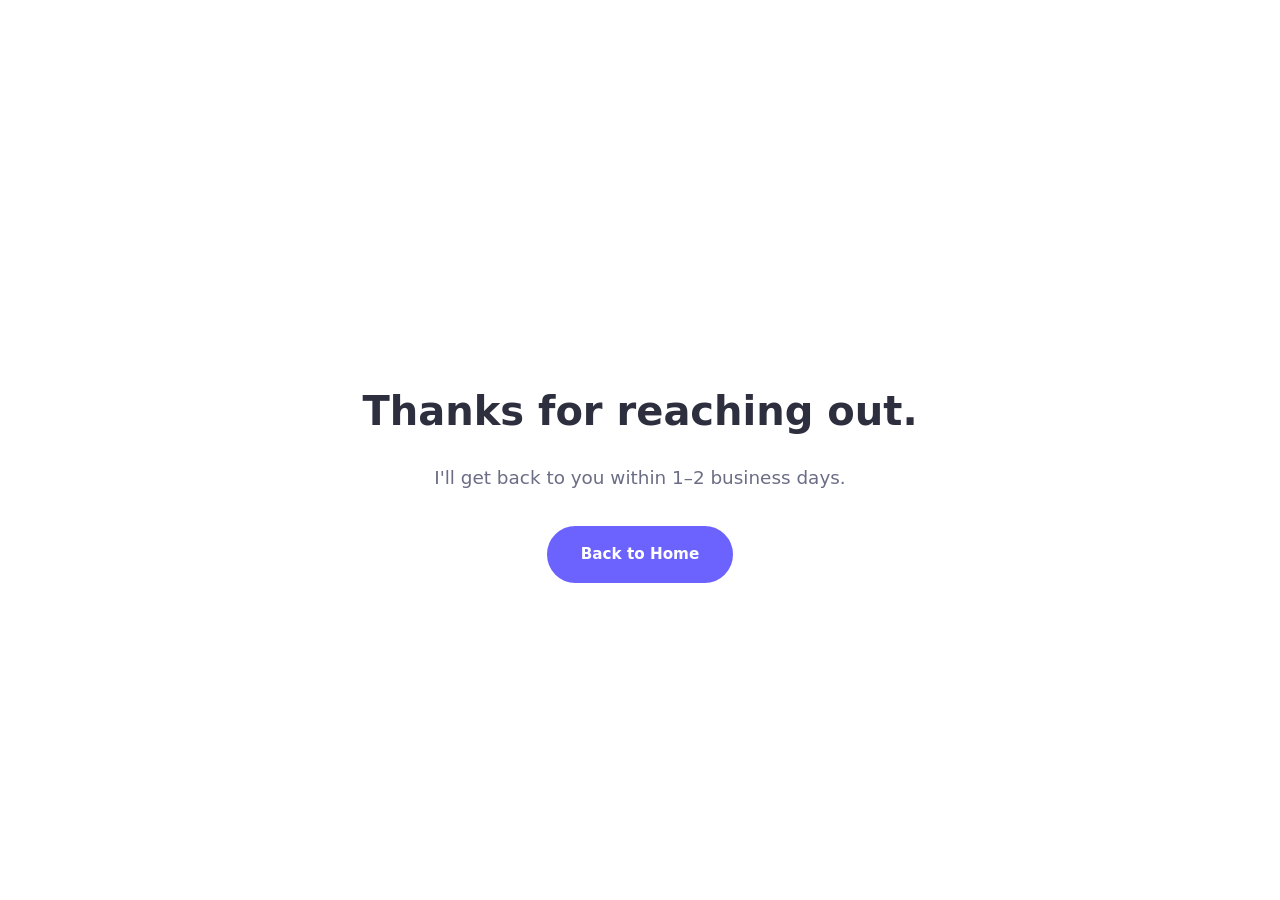
==== thanks.html @ 8c0ea3c6 "Create thanks.html" ====
<!DOCTYPE html>
<html lang="en">
<head>
  <meta charset="UTF-8" />
  <meta name="viewport" content="width=device-width, initial-scale=1.0" />
  <title>Thanks | Matej Križić</title>
  <link rel="stylesheet" href="styles.css" />
</head>
<body>
  <section class="hero" style="min-height: 100vh; display: flex; align-items: center; justify-content: center; text-align: center;">
    <div class="hero-content">
      <h1 style="font-size: 2.5rem; margin-bottom: 1rem;">Thanks for reaching out.</h1>
      <p class="hero-desc" style="max-width: 500px; margin: 0 auto 2rem;">I'll get back to you within 1–2 business days.</p>
      <a href="index.html" class="btn btn-primary">Back to Home</a>
    </div>
  </section>
</body>
</html>
---- styles.css ----
/* ========== CSS Variables ========== */
:root {
  --primary: #6c63ff;
  --primary-dark: #5a52d5;
  --primary-light: #8b85ff;
  --bg: #ffffff;
  --bg-alt: #f8f9fc;
  --text: #2d2e3e;
  --text-light: #6b6d85;
  --text-muted: #9b9db5;
  --border: #e8e8f0;
  --card-bg: #ffffff;
  --nav-bg: rgba(255, 255, 255, 0.9);
  --shadow: 0 4px 20px rgba(0, 0, 0, 0.06);
  --shadow-lg: 0 12px 40px rgba(0, 0, 0, 0.1);
  --radius: 12px;
  --transition: 0.3s cubic-bezier(0.4, 0, 0.2, 1);
  --font: 'Segoe UI', system-ui, -apple-system, sans-serif;
}

[data-theme="dark"] {
  --primary: #8b85ff;
  --primary-dark: #6c63ff;
  --primary-light: #a8a3ff;
  --bg: #0f0f1a;
  --bg-alt: #1a1a2e;
  --text: #e8e8f0;
  --text-light: #a0a0b8;
  --text-muted: #6b6d85;
  --border: #2a2a3e;
  --card-bg: #1a1a2e;
  --nav-bg: rgba(15, 15, 26, 0.9);
  --shadow: 0 4px 20px rgba(0, 0, 0, 0.3);
  --shadow-lg: 0 12px 40px rgba(0, 0, 0, 0.5);
}

/* ========== Reset & Base ========== */
*, *::before, *::after {
  margin: 0;
  padding: 0;
  box-sizing: border-box;
}

html {
  scroll-behavior: smooth;
  font-size: 16px;
}

body {
  font-family: var(--font);
  background: var(--bg);
  color: var(--text);
  line-height: 1.7;
  overflow-x: hidden;
  transition: background var(--transition), color var(--transition);
}

a {
  color: inherit;
  text-decoration: none;
}

ul { list-style: none; }

img { max-width: 100%; display: block; }

.container {
  max-width: 1200px;
  margin: 0 auto;
  padding: 0 24px;
}

.section {
  padding: 100px 0;
  position: relative;
}

.alt-section {
  background: var(--bg-alt);
}

.section-title {
  font-size: 2.5rem;
  font-weight: 800;
  text-align: center;
  margin-bottom: 12px;
  background: linear-gradient(135deg, var(--primary), var(--primary-light));
  -webkit-background-clip: text;
  -webkit-text-fill-color: transparent;
  background-clip: text;
}

.section-subtitle {
  text-align: center;
  color: var(--text-muted);
  margin-bottom: 60px;
  font-size: 1.1rem;
}

/* ========== Reveal Animation ========== */
.reveal {
  opacity: 0;
  transform: translateY(40px);
  transition: opacity 0.7s ease, transform 0.7s ease;
}

.reveal.visible {
  opacity: 1;
  transform: translateY(0);
}

/* ========== Buttons ========== */
.btn {
  display: inline-flex;
  align-items: center;
  gap: 10px;
  padding: 14px 32px;
  border-radius: 50px;
  font-weight: 600;
  font-size: 0.95rem;
  border: 2px solid transparent;
  cursor: pointer;
  transition: all var(--transition);
  font-family: var(--font);
}

.btn-primary {
  background: var(--primary);
  color: #fff;
  border-color: var(--primary);
}

.btn-primary:hover {
  background: var(--primary-dark);
  border-color: var(--primary-dark);
  transform: translateY(-2px);
  box-shadow: 0 8px 24px rgba(108, 99, 255, 0.35);
}

.btn-outline {
  background: transparent;
  color: var(--primary);
  border-color: var(--primary);
}

.btn-outline:hover {
  background: var(--primary);
  color: #fff;
  transform: translateY(-2px);
}

.btn-block {
  width: 100%;
  justify-content: center;
}

/* ========== Navigation ========== */
.navbar {
  position: fixed;
  top: 0;
  left: 0;
  right: 0;
  z-index: 1000;
  background: var(--nav-bg);
  backdrop-filter: blur(20px);
  -webkit-backdrop-filter: blur(20px);
  border-bottom: 1px solid var(--border);
  transition: all var(--transition);
}

.nav-container {
  max-width: 1200px;
  margin: 0 auto;
  padding: 0 24px;
  display: flex;
  align-items: center;
  justify-content: space-between;
  height: 70px;
}

.nav-logo {
  font-size: 1.8rem;
  font-weight: 800;
  background: linear-gradient(135deg, var(--primary), var(--primary-light));
  -webkit-background-clip: text;
  -webkit-text-fill-color: transparent;
  background-clip: text;
}

.nav-menu {
  display: flex;
  gap: 8px;
}

.nav-link {
  padding: 8px 16px;
  border-radius: 8px;
  font-weight: 500;
  color: var(--text-light);
  transition: all var(--transition);
  font-size: 0.9rem;
}

.nav-link:hover,
.nav-link.active {
  color: var(--primary);
  background: rgba(108, 99, 255, 0.08);
}

.nav-actions {
  display: flex;
  align-items: center;
  gap: 12px;
}

.theme-toggle {
  background: none;
  border: 2px solid var(--border);
  border-radius: 50%;
  width: 40px;
  height: 40px;
  display: flex;
  align-items: center;
  justify-content: center;
  cursor: pointer;
  color: var(--text);
  font-size: 1rem;
  transition: all var(--transition);
}

.theme-toggle:hover {
  border-color: var(--primary);
  color: var(--primary);
}

.hamburger {
  display: none;
  background: none;
  border: none;
  cursor: pointer;
  flex-direction: column;
  gap: 5px;
  padding: 4px;
}

.hamburger span {
  display: block;
  width: 24px;
  height: 2px;
  background: var(--text);
  border-radius: 2px;
  transition: all var(--transition);
}

.hamburger.active span:nth-child(1) {
  transform: rotate(45deg) translate(5px, 5px);
}

.hamburger.active span:nth-child(2) {
  opacity: 0;
}

.hamburger.active span:nth-child(3) {
  transform: rotate(-45deg) translate(5px, -5px);
}

/* ========== Hero ========== */
.hero {
  min-height: 100vh;
  display: flex;
  align-items: center;
  justify-content: center;
  position: relative;
  padding: 120px 24px 60px;
  overflow: hidden;
}

.hero-bg {
  position: absolute;
  inset: 0;
  background: radial-gradient(ellipse at top left, rgba(108, 99, 255, 0.08), transparent 50%),
              radial-gradient(ellipse at bottom right, rgba(139, 133, 255, 0.06), transparent 50%);
  pointer-events: none;
}

.hero-content {
  text-align: center;
  max-width: 800px;
  position: relative;
  z-index: 1;
}

.hero-greeting {
  font-size: 1.2rem;
  color: var(--primary);
  font-weight: 600;
  margin-bottom: 8px;
  letter-spacing: 2px;
  text-transform: uppercase;
}

.hero-name {
  font-size: 4.5rem;
  font-weight: 900;
  line-height: 1.1;
  margin-bottom: 20px;
  background: linear-gradient(135deg, var(--text), var(--primary));
  -webkit-background-clip: text;
  -webkit-text-fill-color: transparent;
  background-clip: text;
}

.hero-tagline {
  font-size: 1.6rem;
  margin-bottom: 24px;
  color: var(--text-light);
}

.static-text {
  font-weight: 400;
}

.dynamic-text {
  color: var(--primary);
  font-weight: 700;
}

.cursor {
  display: inline-block;
  width: 3px;
  margin-left: 2px;
  animation: blink 0.8s step-end infinite;
  color: var(--primary);
}

@keyframes blink {
  50% { opacity: 0; }
}

.hero-desc {
  font-size: 1.15rem;
  color: var(--text-light);
  max-width: 560px;
  margin: 0 auto 36px;
  line-height: 1.8;
}

.hero-buttons {
  display: flex;
  gap: 16px;
  justify-content: center;
  flex-wrap: wrap;
  margin-bottom: 40px;
}

.hero-socials {
  display: flex;
  gap: 16px;
  justify-content: center;
}

.hero-socials a {
  width: 44px;
  height: 44px;
  display: flex;
  align-items: center;
  justify-content: center;
  border-radius: 50%;
  border: 2px solid var(--border);
  color: var(--text-light);
  font-size: 1.1rem;
  transition: all var(--transition);
}

.hero-socials a:hover {
  border-color: var(--primary);
  color: var(--primary);
  transform: translateY(-3px);
}

.availability-note {
  text-align: center;
  color: var(--text-muted);
  font-size: 0.85rem;
  margin-top: -20px;
  margin-bottom: 36px;
}

.scroll-indicator {
  position: absolute;
  bottom: 40px;
  left: 50%;
  transform: translateX(-50%);
  display: flex;
  flex-direction: column;
  align-items: center;
  gap: 8px;
  color: var(--text-muted);
  font-size: 0.8rem;
  letter-spacing: 2px;
  text-transform: uppercase;
}

.scroll-arrow {
  width: 2px;
  height: 30px;
  background: var(--text-muted);
  position: relative;
  overflow: hidden;
}

.scroll-arrow::after {
  content: '';
  position: absolute;
  top: -100%;
  left: 0;
  right: 0;
  height: 100%;
  background: var(--primary);
  animation: scrollDown 2s ease-in-out infinite;
}

@keyframes scrollDown {
  0% { top: -100%; }
  50% { top: 100%; }
  100% { top: 100%; }
}

/* ========== About ========== */
.about-grid {
  display: grid;
  grid-template-columns: 1fr 1.5fr;
  gap: 60px;
  align-items: center;
}

.about-image {
  display: flex;
  justify-content: center;
}

.about-img-placeholder {
  width: 320px;
  height: 380px;
  border-radius: var(--radius);
  background: linear-gradient(135deg, var(--primary), var(--primary-light));
  display: flex;
  flex-direction: column;
  align-items: center;
  justify-content: center;
  gap: 12px;
  color: #fff;
  font-size: 3rem;
  opacity: 0.85;
}

.about-img-placeholder span {
  font-size: 1rem;
  font-weight: 500;
  opacity: 0.8;
}

.about-text h3 {
  font-size: 1.6rem;
  margin-bottom: 16px;
}

.about-text {
  max-width: 65ch;
}

.about-text p {
  color: var(--text-light);
  margin-bottom: 16px;
  line-height: 1.8;
}

.about-stats {
  display: grid;
  grid-template-columns: repeat(4, 1fr);
  gap: 16px;
  margin-top: 32px;
}

.stat {
  text-align: center;
  padding: 20px 12px;
  background: var(--card-bg);
  border-radius: var(--radius);
  border: 1px solid var(--border);
  transition: all var(--transition);
}

.stat:hover {
  transform: translateY(-4px);
  box-shadow: var(--shadow);
}

.stat-number {
  font-size: 2rem;
  font-weight: 800;
  color: var(--primary);
  display: block;
}

.stat-label {
  font-size: 0.85rem;
  color: var(--text-muted);
  font-weight: 500;
}

/* ========== Why Work With Me ========== */
.why-grid {
  display: grid;
  grid-template-columns: repeat(2, 1fr);
  gap: 24px;
}

.why-card {
  background: var(--card-bg);
  border: 1px solid var(--border);
  border-radius: var(--radius);
  padding: 32px;
  text-align: center;
  transition: all var(--transition);
}

.why-card:hover {
  transform: translateY(-6px);
  box-shadow: 0 20px 50px rgba(108, 99, 255, 0.08);
  border-color: rgba(108, 99, 255, 0.15);
}

.why-card i {
  font-size: 2.2rem;
  color: var(--primary);
  margin-bottom: 16px;
}

.why-card h3 {
  font-size: 1.15rem;
  margin-bottom: 12px;
}

.why-card p {
  color: var(--text-light);
  font-size: 0.9rem;
  line-height: 1.6;
}

@media (max-width: 768px) {
  .why-grid {
    grid-template-columns: 1fr;
  }
}

/* ========== Skills ========== */
.skills-grid {
  display: grid;
  grid-template-columns: repeat(3, 1fr);
  gap: 30px;
}

.skill-category {
  background: var(--card-bg);
  border: 1px solid var(--border);
  border-radius: var(--radius);
  padding: 32px;
  transition: all var(--transition);
}

.skill-category:hover {
  box-shadow: var(--shadow-lg);
  transform: translateY(-4px);
}

.skill-category h3 {
  font-size: 1.2rem;
  margin-bottom: 24px;
  display: flex;
  align-items: center;
  gap: 10px;
  color: var(--primary);
}

.skill-tags {
  display: flex;
  flex-wrap: wrap;
  gap: 10px;
}

.skill-tag {
  padding: 8px 18px;
  background: rgba(108, 99, 255, 0.08);
  color: var(--text);
  border: 1px solid var(--border);
  border-radius: 50px;
  font-size: 0.85rem;
  font-weight: 600;
  transition: all var(--transition);
}

.skill-tag:hover {
  background: var(--primary);
  color: #fff;
  border-color: var(--primary);
  transform: translateY(-2px);
}

/* ========== What I Offer ========== */
.offer-grid {
  display: grid;
  grid-template-columns: repeat(2, 1fr);
  gap: 30px;
  margin-bottom: 40px;
}

.offer-card {
  background: var(--card-bg);
  border: 1px solid var(--border);
  border-radius: var(--radius);
  padding: 32px;
  text-align: center;
  transition: all var(--transition);
}

.offer-card:hover {
  transform: translateY(-5px);
  box-shadow: var(--shadow-lg);
}

.offer-card i {
  font-size: 2.5rem;
  color: var(--primary);
  margin-bottom: 16px;
}

.offer-card h3 {
  font-size: 1.2rem;
  margin-bottom: 12px;
}

.offer-card p {
  color: var(--text-light);
  font-size: 0.9rem;
  line-height: 1.6;
}

.pricing-note {
  background: rgba(108, 99, 255, 0.05);
  border-left: 4px solid var(--primary);
  border-radius: var(--radius);
  padding: 24px;
  display: flex;
  align-items: center;
  gap: 16px;
  flex-wrap: wrap;
}

.pricing-note i {
  font-size: 1.8rem;
  color: var(--primary);
}

.pricing-note p {
  flex: 1;
  color: var(--text-light);
  margin: 0;
}

.pricing-note a {
  color: var(--primary);
  font-weight: 600;
}

.engagements {
  margin-top: 40px;
  text-align: center;
}

.engagements h3 {
  font-size: 1.1rem;
  margin-bottom: 16px;
  color: var(--text);
}

.engagement-tags {
  display: flex;
  flex-wrap: wrap;
  gap: 10px;
  justify-content: center;
}

.engagement-tag {
  padding: 8px 20px;
  background: var(--card-bg);
  border: 1px solid var(--border);
  border-radius: 50px;
  font-size: 0.85rem;
  font-weight: 600;
  color: var(--text-light);
}

@media (max-width: 768px) {
  .offer-grid {
    grid-template-columns: 1fr;
  }
}

/* ========== Process Steps ========== */
.process-steps {
  display: grid;
  grid-template-columns: repeat(4, 1fr);
  gap: 24px;
}

.process-step {
  text-align: center;
  padding: 32px 20px;
  background: var(--card-bg);
  border: 1px solid var(--border);
  border-radius: var(--radius);
  transition: all var(--transition);
}

.process-step:hover {
  transform: translateY(-4px);
  box-shadow: 0 12px 40px rgba(108, 99, 255, 0.06);
  border-color: rgba(108, 99, 255, 0.12);
}

.process-number {
  width: 48px;
  height: 48px;
  margin: 0 auto 16px;
  display: flex;
  align-items: center;
  justify-content: center;
  border-radius: 50%;
  background: linear-gradient(135deg, var(--primary), var(--primary-light));
  color: #fff;
  font-size: 1.2rem;
  font-weight: 800;
}

.process-step h3 {
  font-size: 1.1rem;
  margin-bottom: 8px;
}

.process-step p {
  color: var(--text-light);
  font-size: 0.9rem;
  line-height: 1.5;
}

@media (max-width: 768px) {
  .process-steps {
    grid-template-columns: repeat(2, 1fr);
  }
}

@media (max-width: 480px) {
  .process-steps {
    grid-template-columns: 1fr;
  }
}

/* ========== FAQ ========== */
.faq-list {
  max-width: 700px;
  margin: 0 auto;
  display: flex;
  flex-direction: column;
  gap: 16px;
}

.faq-item {
  background: var(--card-bg);
  border: 1px solid var(--border);
  border-radius: var(--radius);
  padding: 24px;
  transition: all var(--transition);
}

.faq-item:hover {
  border-color: rgba(108, 99, 255, 0.12);
}

.faq-item h3 {
  font-size: 1rem;
  margin-bottom: 6px;
  color: var(--text);
}

.faq-item p {
  color: var(--text-light);
  font-size: 0.9rem;
  margin: 0;
}

/* ========== Projects ========== */
.filter-buttons {
  display: flex;
  justify-content: center;
  gap: 12px;
  margin-bottom: 40px;
  flex-wrap: wrap;
}

.filter-btn {
  padding: 10px 24px;
  border: 2px solid var(--border);
  background: transparent;
  border-radius: 50px;
  font-weight: 600;
  font-size: 0.85rem;
  cursor: pointer;
  transition: all var(--transition);
  color: var(--text-light);
  font-family: var(--font);
}

.filter-btn.active,
.filter-btn:hover {
  background: var(--primary);
  border-color: var(--primary);
  color: #fff;
}

.projects-grid {
  display: grid;
  grid-template-columns: repeat(3, 1fr);
  gap: 30px;
}

.project-card {
  background: var(--card-bg);
  border: 1px solid var(--border);
  border-radius: var(--radius);
  overflow: hidden;
  transition: all var(--transition);
}

.project-card:hover {
  transform: translateY(-6px);
  box-shadow: var(--shadow-lg);
}

.project-card.hidden {
  display: none;
}

.project-img {
  height: 200px;
  display: flex;
  align-items: center;
  justify-content: center;
  font-size: 3rem;
  color: rgba(255, 255, 255, 0.7);
}

.project-info {
  padding: 24px;
}

.project-tag {
  display: inline-block;
  padding: 4px 12px;
  background: rgba(108, 99, 255, 0.1);
  color: var(--primary);
  border-radius: 50px;
  font-size: 0.75rem;
  font-weight: 700;
  text-transform: uppercase;
  letter-spacing: 1px;
  margin-bottom: 12px;
}

.project-info h3 {
  font-size: 1.2rem;
  margin-bottom: 8px;
  display: flex;
  align-items: center;
  gap: 10px;
  flex-wrap: wrap;
}

.project-status {
  font-size: 0.65rem;
  font-weight: 700;
  text-transform: uppercase;
  letter-spacing: 1px;
  padding: 3px 10px;
  border-radius: 50px;
  background: rgba(255, 193, 7, 0.15);
  color: #f59e0b;
  border: 1px solid rgba(255, 193, 7, 0.3);
}

.project-type {
  font-size: 0.65rem;
  font-weight: 700;
  text-transform: uppercase;
  letter-spacing: 1px;
  padding: 3px 10px;
  border-radius: 50px;
  background: rgba(108, 99, 255, 0.1);
  color: var(--primary);
  border: 1px solid rgba(108, 99, 255, 0.2);
}

.project-info p {
  color: var(--text-light);
  font-size: 0.9rem;
  margin-bottom: 16px;
  line-height: 1.6;
}

.project-tech {
  display: flex;
  flex-wrap: wrap;
  gap: 8px;
  margin-bottom: 16px;
}

.project-tech span {
  padding: 4px 12px;
  background: var(--bg-alt);
  border-radius: 6px;
  font-size: 0.75rem;
  font-weight: 600;
  color: var(--text-light);
  overflow-wrap: break-word;
}

.project-links {
  display: flex;
  gap: 16px;
}

.project-role,
.project-duration {
  font-size: 0.85rem;
  color: var(--text-muted);
  margin-bottom: 4px;
  font-weight: 500;
}

.project-role strong,
.project-duration strong {
  color: var(--text-light);
}

.project-metrics {
  margin: 12px 0;
  font-size: 0.8rem;
  color: var(--text-muted);
  border-top: 1px solid var(--border);
  padding-top: 10px;
}

.looking-content {
  max-width: 800px;
  margin: 0 auto;
  text-align: center;
  padding: 20px;
  background: var(--card-bg);
  border-radius: var(--radius);
  border: 1px solid var(--border);
}

.looking-content p {
  margin-bottom: 12px;
  line-height: 1.6;
}

.looking-content strong {
  color: var(--primary);
}

.availability-list {
  list-style: none;
  padding: 0;
  margin: 16px 0;
  display: flex;
  flex-direction: column;
  gap: 8px;
  align-items: center;
}

.availability-list li {
  color: var(--text-light);
  font-size: 0.95rem;
}

.availability-list li::before {
  content: '•';
  color: var(--primary);
  font-weight: 700;
  margin-right: 8px;
}

.project-link {
  font-size: 0.85rem;
  font-weight: 600;
  color: var(--primary);
  display: flex;
  align-items: center;
  gap: 6px;
  transition: all var(--transition);
}

.project-link:hover {
  color: var(--primary-dark);
  gap: 10px;
}

/* ========== Experience / Timeline ========== */
.timeline {
  position: relative;
  max-width: 800px;
  margin: 0 auto;
  padding-left: 40px;
}

.timeline::before {
  content: '';
  position: absolute;
  left: 15px;
  top: 0;
  bottom: 0;
  width: 2px;
  background: var(--border);
}

.timeline-item {
  position: relative;
  padding-bottom: 40px;
}

.timeline-item:last-child {
  padding-bottom: 0;
}

.timeline-dot {
  position: absolute;
  left: -32px;
  top: 6px;
  width: 14px;
  height: 14px;
  border-radius: 50%;
  background: var(--primary);
  border: 3px solid var(--bg);
  box-shadow: 0 0 0 2px var(--primary);
  z-index: 1;
}

.timeline-content {
  background: var(--card-bg);
  border: 1px solid var(--border);
  border-radius: var(--radius);
  padding: 24px;
  transition: all var(--transition);
}

.timeline-content:hover {
  box-shadow: var(--shadow);
}

.timeline-year {
  display: inline-block;
  padding: 4px 12px;
  background: rgba(108, 99, 255, 0.1);
  color: var(--primary);
  border-radius: 50px;
  font-size: 0.8rem;
  font-weight: 700;
  margin-bottom: 8px;
}

.timeline-content h3 {
  font-size: 1.2rem;
  margin-bottom: 4px;
}

.timeline-company {
  display: block;
  color: var(--text-muted);
  font-size: 0.9rem;
  margin-bottom: 12px;
  font-weight: 500;
}

.timeline-content p {
  color: var(--text-light);
  font-size: 0.9rem;
  line-height: 1.7;
}

/* ========== Testimonials ========== */
.testimonials-slider {
  max-width: 700px;
  margin: 0 auto;
  position: relative;
  min-height: 260px;
}

.testimonial-card {
  background: var(--card-bg);
  border: 1px solid var(--border);
  border-radius: var(--radius);
  padding: 40px;
  text-align: center;
  display: none;
  animation: fadeSlideIn 0.5s ease;
}

.testimonial-card.active {
  display: block;
}

@keyframes fadeSlideIn {
  from {
    opacity: 0;
    transform: translateY(20px);
  }
  to {
    opacity: 1;
    transform: translateY(0);
  }
}

.testimonial-card .fa-quote-left {
  font-size: 2rem;
  color: var(--primary);
  opacity: 0.3;
  margin-bottom: 16px;
}

.testimonial-card p {
  color: var(--text-light);
  font-size: 1.05rem;
  line-height: 1.8;
  margin-bottom: 24px;
  font-style: italic;
}

.testimonial-author {
  display: flex;
  align-items: center;
  justify-content: center;
  gap: 12px;
}

.testimonial-avatar {
  width: 48px;
  height: 48px;
  border-radius: 50%;
  background: linear-gradient(135deg, var(--primary), var(--primary-light));
  color: #fff;
  display: flex;
  align-items: center;
  justify-content: center;
  font-weight: 700;
  font-size: 0.9rem;
}

.testimonial-author strong {
  display: block;
  font-size: 0.95rem;
}

.testimonial-author span {
  color: var(--text-muted);
  font-size: 0.8rem;
}

.testimonial-nav {
  display: flex;
  justify-content: center;
  gap: 10px;
  margin-top: 24px;
}

.testimonial-dot {
  width: 12px;
  height: 12px;
  border-radius: 50%;
  border: 2px solid var(--border);
  background: transparent;
  cursor: pointer;
  transition: all var(--transition);
}

.testimonial-dot.active {
  background: var(--primary);
  border-color: var(--primary);
}

/* ========== Contact ========== */
#contact {
  padding: 100px 0 180px;
  min-height: 85vh;
}

.contact-grid {
  display: grid;
  grid-template-columns: 1fr 1.2fr;
  gap: 60px;
  align-items: start;
}

.contact-info h3 {
  font-size: 1.6rem;
  margin-bottom: 12px;
}

.contact-info > p {
  color: var(--text-light);
  margin-bottom: 32px;
}

.response-time {
  font-size: 0.85rem;
  color: var(--text-muted);
  margin-bottom: 24px;
  display: flex;
  align-items: center;
  gap: 6px;
}

.response-time::before {
  content: '';
  width: 8px;
  height: 8px;
  border-radius: 50%;
  background: #22c55e;
  display: inline-block;
  flex-shrink: 0;
}

.contact-detail {
  display: flex;
  gap: 16px;
  margin-bottom: 20px;
  align-items: flex-start;
}

.contact-detail i {
  width: 44px;
  height: 44px;
  min-width: 44px;
  display: flex;
  align-items: center;
  justify-content: center;
  border-radius: 50%;
  background: rgba(108, 99, 255, 0.1);
  color: var(--primary);
  font-size: 1.1rem;
}

.contact-detail div span {
  display: block;
  font-size: 0.8rem;
  color: var(--text-muted);
  font-weight: 500;
}

.contact-detail a {
  font-weight: 600;
  transition: color var(--transition);
}

.contact-detail a:hover {
  color: var(--primary);
}

.contact-socials {
  display: flex;
  gap: 12px;
  margin-top: 32px;
}

.contact-socials a {
  width: 44px;
  height: 44px;
  display: flex;
  align-items: center;
  justify-content: center;
  border-radius: 50%;
  border: 2px solid var(--border);
  color: var(--text-light);
  transition: all var(--transition);
}

.contact-socials a:hover {
  border-color: var(--primary);
  color: var(--primary);
  transform: translateY(-3px);
}

.contact-form {
  display: flex;
  flex-direction: column;
  gap: 16px;
}

.form-group input,
.form-group textarea {
  width: 100%;
  padding: 16px 20px;
  border: 2px solid var(--border);
  border-radius: var(--radius);
  background: var(--card-bg);
  color: var(--text);
  font-family: var(--font);
  font-size: 0.95rem;
  transition: all var(--transition);
  outline: none;
}

.form-group input:focus,
.form-group textarea:focus {
  border-color: var(--primary);
  box-shadow: 0 0 0 4px rgba(108, 99, 255, 0.1);
}

.form-group input::placeholder,
.form-group textarea::placeholder {
  color: var(--text-muted);
}

.form-group textarea {
  resize: vertical;
  min-height: 120px;
}

/* ========== Footer ========== */
.footer {
  padding: 40px 0;
  border-top: 1px solid var(--border);
}

.footer-content {
  display: flex;
  justify-content: space-between;
  align-items: center;
  gap: 16px;
  flex-wrap: wrap;
}

.footer-content p {
  color: var(--text-muted);
  font-size: 0.9rem;
}

.footer-links {
  display: flex;
  gap: 24px;
}

.footer-links a {
  color: var(--text-muted);
  font-size: 0.9rem;
  transition: color var(--transition);
}

.footer-links a:hover {
  color: var(--primary);
}

/* ========== Back to Top ========== */
.back-to-top {
  position: fixed;
  bottom: 30px;
  right: 30px;
  width: 48px;
  height: 48px;
  border-radius: 50%;
  background: var(--primary);
  color: #fff;
  border: none;
  font-size: 1.2rem;
  cursor: pointer;
  display: flex;
  align-items: center;
  justify-content: center;
  opacity: 0;
  visibility: hidden;
  transform: translateY(20px);
  transition: all var(--transition);
  box-shadow: 0 4px 16px rgba(108, 99, 255, 0.35);
  z-index: 999;
}

.back-to-top.visible {
  opacity: 1;
  visibility: visible;
  transform: translateY(0);
}

.back-to-top:hover {
  background: var(--primary-dark);
  transform: translateY(-3px);
  box-shadow: 0 8px 24px rgba(108, 99, 255, 0.4);
}

/* ========== Form notification ========== */
.form-notification {
  padding: 14px 20px;
  border-radius: var(--radius);
  font-weight: 600;
  font-size: 0.9rem;
  margin-top: 8px;
  animation: fadeSlideIn 0.3s ease;
}

.form-notification.success {
  background: rgba(34, 197, 94, 0.1);
  color: #22c55e;
  border: 1px solid rgba(34, 197, 94, 0.2);
}

.form-notification.error {
  background: rgba(239, 68, 68, 0.1);
  color: #ef4444;
  border: 1px solid rgba(239, 68, 68, 0.2);
}

/* ========== Responsive ========== */
@media (max-width: 992px) {
  .about-grid {
    grid-template-columns: 1fr;
    gap: 40px;
  }

  .skills-grid {
    grid-template-columns: repeat(2, 1fr);
  }

  .projects-grid {
    grid-template-columns: repeat(2, 1fr);
  }

  .contact-grid {
    grid-template-columns: 1fr;
    gap: 40px;
  }

  .about-stats {
    grid-template-columns: repeat(2, 1fr);
  }
}

@media (max-width: 768px) {
  .section {
    padding: 70px 0;
  }

  .section-title {
    font-size: 2rem;
  }

  .hero-name {
    font-size: 3rem;
  }

  .hero-tagline {
    font-size: 1.2rem;
  }

  .nav-menu {
    position: fixed;
    top: 70px;
    left: 0;
    right: 0;
    background: var(--nav-bg);
    backdrop-filter: blur(20px);
    -webkit-backdrop-filter: blur(20px);
    border-bottom: 1px solid var(--border);
    padding: 20px 24px;
    flex-direction: column;
    gap: 4px;
    transform: translateY(-110%);
    opacity: 0;
    transition: all var(--transition);
  }

  .nav-menu.active {
    transform: translateY(0);
    opacity: 1;
  }

  .nav-link {
    padding: 12px 16px;
    font-size: 1rem;
  }

  .hamburger {
    display: flex;
  }

  .skills-grid {
    grid-template-columns: 1fr;
  }

  .projects-grid {
    grid-template-columns: 1fr;
  }

  .about-stats {
    grid-template-columns: repeat(2, 1fr);
  }

  .scroll-indicator {
    display: none;
  }

  .footer-content {
    flex-direction: column;
    text-align: center;
  }
}

@media (max-width: 480px) {
  .hero-name {
    font-size: 2.2rem;
  }

  .hero-buttons {
    flex-direction: column;
    align-items: center;
  }

  .about-stats {
    grid-template-columns: repeat(2, 1fr);
  }

  .stat-number {
    font-size: 1.6rem;
  }
}
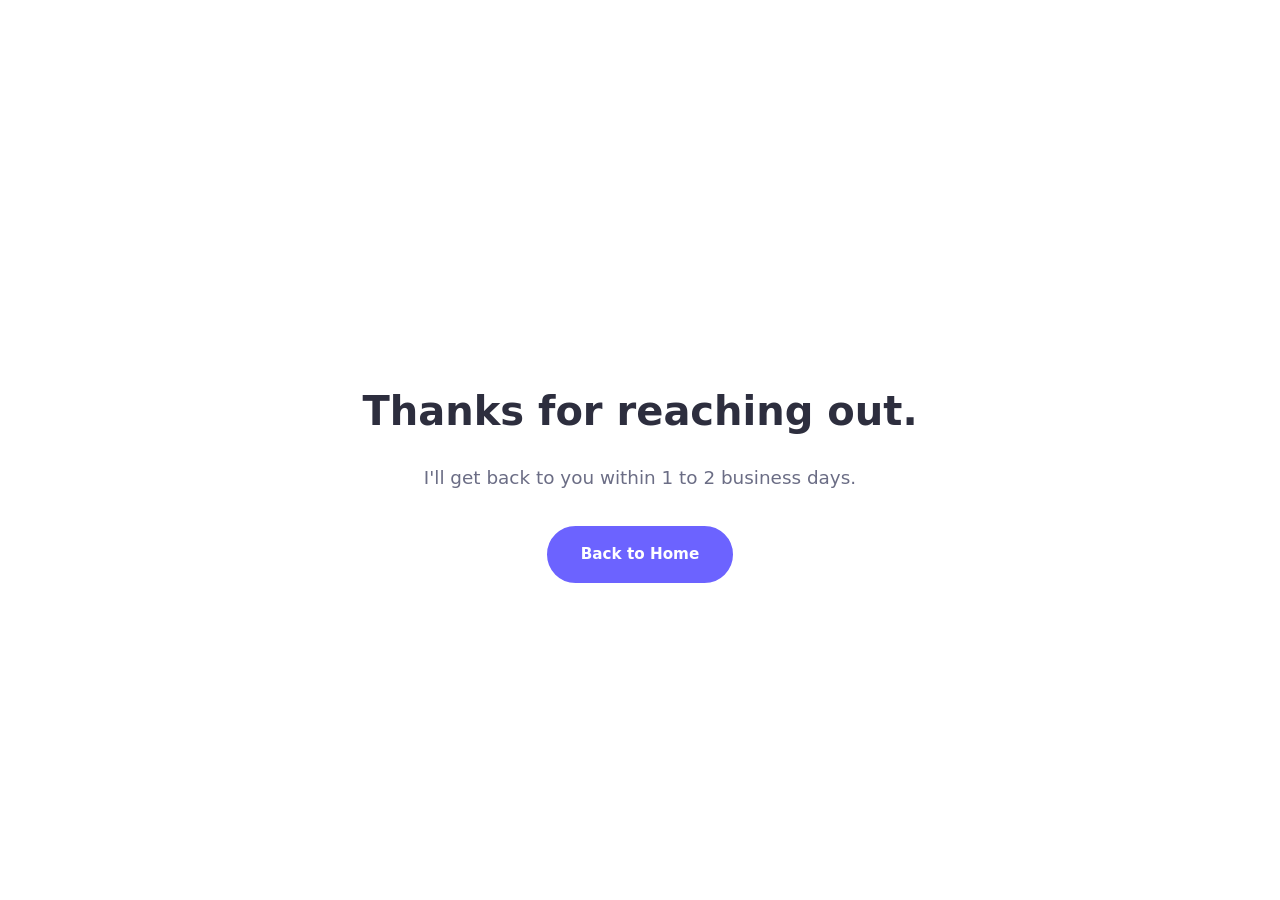
==== commit 1aacd813: "Normalize punctuation and copy across site Standardize wording and punctuation for consistency and r" ====
--- a/thanks.html
+++ b/thanks.html
@@ -10,7 +10,7 @@
   <section class="hero" style="min-height: 100vh; display: flex; align-items: center; justify-content: center; text-align: center;">
     <div class="hero-content">
       <h1 style="font-size: 2.5rem; margin-bottom: 1rem;">Thanks for reaching out.</h1>
-      <p class="hero-desc" style="max-width: 500px; margin: 0 auto 2rem;">I'll get back to you within 1–2 business days.</p>
+      <p class="hero-desc" style="max-width: 500px; margin: 0 auto 2rem;">I'll get back to you within 1 to 2 business days.</p>
       <a href="index.html" class="btn btn-primary">Back to Home</a>
     </div>
   </section>
--- a/styles.css
+++ b/styles.css
@@ -509,6 +509,38 @@
   font-weight: 500;
 }
 
+/* ========== Who I Work Best With ========== */
+.workwith-list {
+  max-width: 500px;
+  margin: 0 auto;
+  display: flex;
+  flex-direction: column;
+  gap: 16px;
+}
+
+.workwith-item {
+  display: flex;
+  align-items: center;
+  gap: 12px;
+  font-size: 1.05rem;
+  font-weight: 500;
+  color: var(--text);
+}
+
+.workwith-item i {
+  color: var(--primary);
+  font-size: 1.1rem;
+}
+
+.workwith-footer {
+  max-width: 550px;
+  margin: 32px auto 0;
+  text-align: center;
+  color: var(--text-light);
+  font-size: 0.95rem;
+  line-height: 1.6;
+}
+
 /* ========== Why Work With Me ========== */
 .why-grid {
   display: grid;
@@ -552,6 +584,27 @@
   .why-grid {
     grid-template-columns: 1fr;
   }
+}
+
+/* ========== My Approach ========== */
+.approach-card {
+  max-width: 700px;
+  margin: 0 auto;
+  padding: 40px;
+  background: var(--card-bg);
+  border: 1px solid var(--border);
+  border-radius: var(--radius);
+}
+
+.approach-card p {
+  color: var(--text-light);
+  font-size: 1rem;
+  line-height: 1.7;
+  margin-bottom: 16px;
+}
+
+.approach-card p:last-child {
+  margin-bottom: 0;
 }
 
 /* ========== Skills ========== */
@@ -607,15 +660,15 @@
   transform: translateY(-2px);
 }
 
-/* ========== What I Offer ========== */
-.offer-grid {
+/* ========== Services ========== */
+  .service-grid {
   display: grid;
   grid-template-columns: repeat(2, 1fr);
   gap: 30px;
   margin-bottom: 40px;
 }
 
-.offer-card {
+.service-card {
   background: var(--card-bg);
   border: 1px solid var(--border);
   border-radius: var(--radius);
@@ -624,23 +677,23 @@
   transition: all var(--transition);
 }
 
-.offer-card:hover {
+.service-card:hover {
   transform: translateY(-5px);
   box-shadow: var(--shadow-lg);
 }
 
-.offer-card i {
+.service-card i {
   font-size: 2.5rem;
   color: var(--primary);
   margin-bottom: 16px;
 }
 
-.offer-card h3 {
+.service-card h3 {
   font-size: 1.2rem;
   margin-bottom: 12px;
 }
 
-.offer-card p {
+.service-card p {
   color: var(--text-light);
   font-size: 0.9rem;
   line-height: 1.6;
@@ -702,9 +755,39 @@
 }
 
 @media (max-width: 768px) {
-  .offer-grid {
+.service-grid {
     grid-template-columns: 1fr;
   }
+}
+
+/* ========== Quality Guarantee ========== */
+.guarantee-card {
+  max-width: 700px;
+  margin: 0 auto;
+  text-align: center;
+  padding: 48px 40px;
+  background: var(--card-bg);
+  border: 1px solid var(--border);
+  border-radius: var(--radius);
+  transition: all var(--transition);
+}
+
+.guarantee-card:hover {
+  border-color: rgba(108, 99, 255, 0.12);
+}
+
+.guarantee-card i {
+  font-size: 2.5rem;
+  color: var(--primary);
+  margin-bottom: 20px;
+}
+
+.guarantee-card p {
+  font-size: 1.1rem;
+  line-height: 1.7;
+  color: var(--text-light);
+  max-width: 550px;
+  margin: 0 auto;
 }
 
 /* ========== Process Steps ========== */
@@ -800,34 +883,6 @@
 }
 
 /* ========== Projects ========== */
-.filter-buttons {
-  display: flex;
-  justify-content: center;
-  gap: 12px;
-  margin-bottom: 40px;
-  flex-wrap: wrap;
-}
-
-.filter-btn {
-  padding: 10px 24px;
-  border: 2px solid var(--border);
-  background: transparent;
-  border-radius: 50px;
-  font-weight: 600;
-  font-size: 0.85rem;
-  cursor: pointer;
-  transition: all var(--transition);
-  color: var(--text-light);
-  font-family: var(--font);
-}
-
-.filter-btn.active,
-.filter-btn:hover {
-  background: var(--primary);
-  border-color: var(--primary);
-  color: #fff;
-}
-
 .projects-grid {
   display: grid;
   grid-template-columns: repeat(3, 1fr);
@@ -960,7 +1015,7 @@
   padding-top: 10px;
 }
 
-.looking-content {
+.availability-content {
   max-width: 800px;
   margin: 0 auto;
   text-align: center;
@@ -970,12 +1025,12 @@
   border: 1px solid var(--border);
 }
 
-.looking-content p {
+.availability-content p {
   margin-bottom: 12px;
   line-height: 1.6;
 }
 
-.looking-content strong {
+.availability-content strong {
   color: var(--primary);
 }
 
@@ -1096,106 +1151,6 @@
   color: var(--text-light);
   font-size: 0.9rem;
   line-height: 1.7;
-}
-
-/* ========== Testimonials ========== */
-.testimonials-slider {
-  max-width: 700px;
-  margin: 0 auto;
-  position: relative;
-  min-height: 260px;
-}
-
-.testimonial-card {
-  background: var(--card-bg);
-  border: 1px solid var(--border);
-  border-radius: var(--radius);
-  padding: 40px;
-  text-align: center;
-  display: none;
-  animation: fadeSlideIn 0.5s ease;
-}
-
-.testimonial-card.active {
-  display: block;
-}
-
-@keyframes fadeSlideIn {
-  from {
-    opacity: 0;
-    transform: translateY(20px);
-  }
-  to {
-    opacity: 1;
-    transform: translateY(0);
-  }
-}
-
-.testimonial-card .fa-quote-left {
-  font-size: 2rem;
-  color: var(--primary);
-  opacity: 0.3;
-  margin-bottom: 16px;
-}
-
-.testimonial-card p {
-  color: var(--text-light);
-  font-size: 1.05rem;
-  line-height: 1.8;
-  margin-bottom: 24px;
-  font-style: italic;
-}
-
-.testimonial-author {
-  display: flex;
-  align-items: center;
-  justify-content: center;
-  gap: 12px;
-}
-
-.testimonial-avatar {
-  width: 48px;
-  height: 48px;
-  border-radius: 50%;
-  background: linear-gradient(135deg, var(--primary), var(--primary-light));
-  color: #fff;
-  display: flex;
-  align-items: center;
-  justify-content: center;
-  font-weight: 700;
-  font-size: 0.9rem;
-}
-
-.testimonial-author strong {
-  display: block;
-  font-size: 0.95rem;
-}
-
-.testimonial-author span {
-  color: var(--text-muted);
-  font-size: 0.8rem;
-}
-
-.testimonial-nav {
-  display: flex;
-  justify-content: center;
-  gap: 10px;
-  margin-top: 24px;
-}
-
-.testimonial-dot {
-  width: 12px;
-  height: 12px;
-  border-radius: 50%;
-  border: 2px solid var(--border);
-  background: transparent;
-  cursor: pointer;
-  transition: all var(--transition);
-}
-
-.testimonial-dot.active {
-  background: var(--primary);
-  border-color: var(--primary);
 }
 
 /* ========== Contact ========== */
@@ -1404,28 +1359,6 @@
   background: var(--primary-dark);
   transform: translateY(-3px);
   box-shadow: 0 8px 24px rgba(108, 99, 255, 0.4);
-}
-
-/* ========== Form notification ========== */
-.form-notification {
-  padding: 14px 20px;
-  border-radius: var(--radius);
-  font-weight: 600;
-  font-size: 0.9rem;
-  margin-top: 8px;
-  animation: fadeSlideIn 0.3s ease;
-}
-
-.form-notification.success {
-  background: rgba(34, 197, 94, 0.1);
-  color: #22c55e;
-  border: 1px solid rgba(34, 197, 94, 0.2);
-}
-
-.form-notification.error {
-  background: rgba(239, 68, 68, 0.1);
-  color: #ef4444;
-  border: 1px solid rgba(239, 68, 68, 0.2);
 }
 
 /* ========== Responsive ========== */
